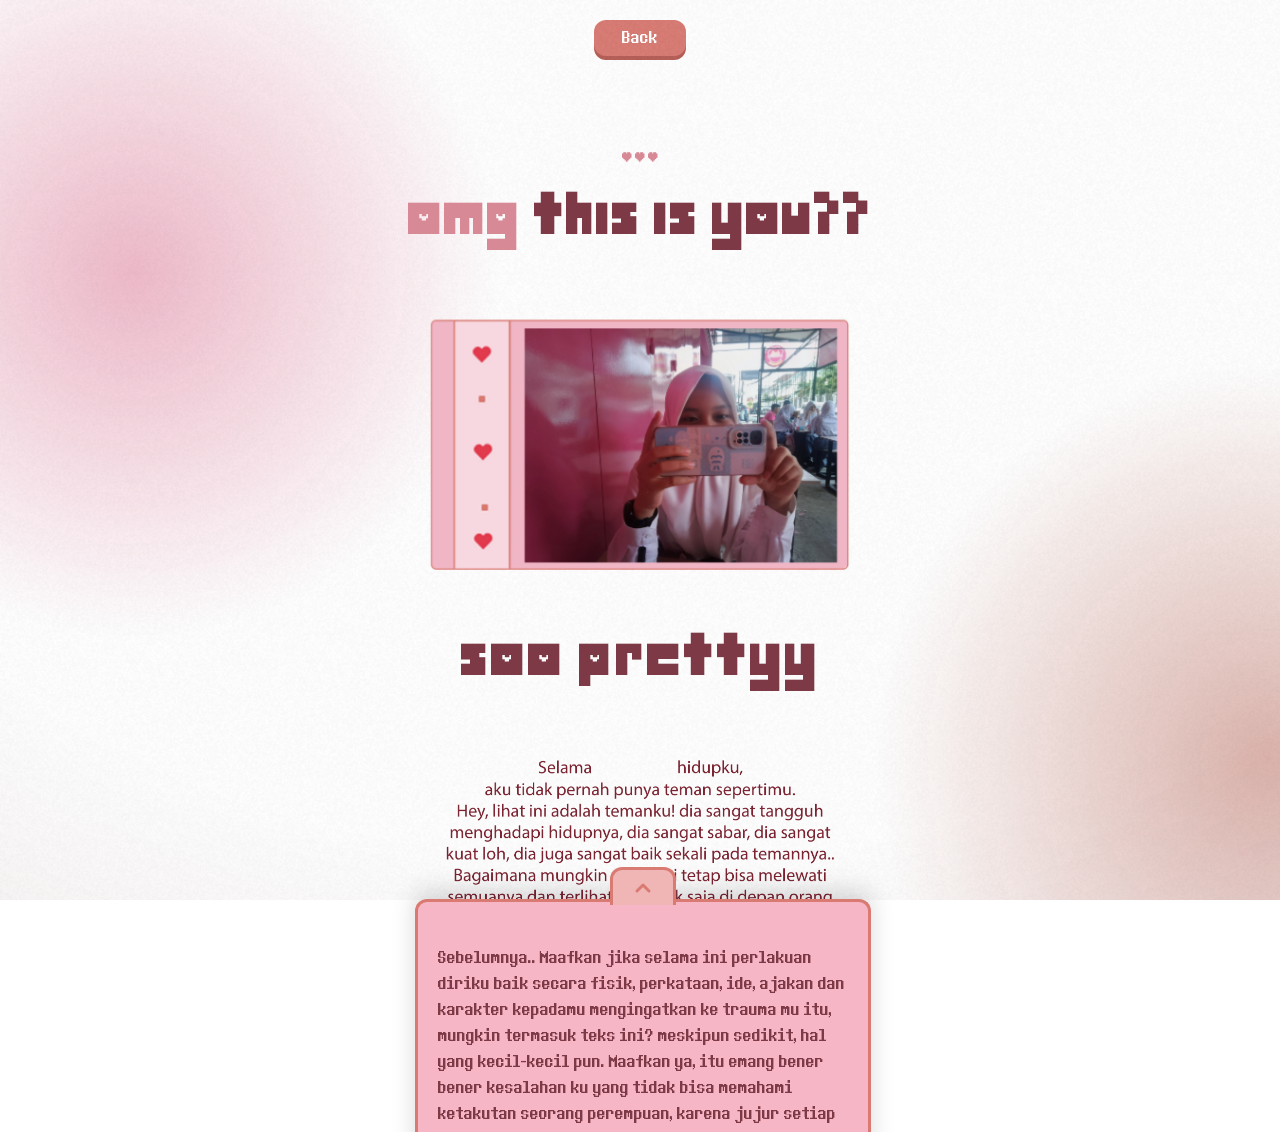
==== congrats.html @ e69c5c35 "Add files via upload" ====
<!DOCTYPE html>
<html lang="en">

<head>

    <meta charset="UTF-8">
    <meta name="viewport" content="width=device-width, initial-scale=1.0">

    <title>Congrats!</title>

    <link rel="preconnect" href="https://fonts.googleapis.com">
    <link rel="preconnect" href="https://fonts.gstatic.com" crossorigin>

    <link href="https://fonts.googleapis.com/css2?family=Press+Start+2P&family=Pixelify+Sans:wght@400;500;700&display=swap" rel="stylesheet">

    <link rel="stylesheet" href="love.css">
    <link rel="stylesheet" href="congrats.css">

</head>

<body>
    <div class="confetti" id="confetti" aria-hidden="true"></div>

    <!-- Background sama seperti index -->
     <div class="button">
        <a href="BF.html" class="back-btn">Back</a>
     </div>

    <div class="fx">

        <div class="fx__aurora"></div>

        <div class="fx__vignette"></div>

        <div class="fx__grain"></div>

    </div>

    <div class="rain"></div>

    <main class="congrats-page">

        <h1 class="congrats-title">

            <span>♥ ♥ ♥</span>

            <mark>OMG</mark> THIS IS YOU??

        </h1>

       <section class="photo-card">

    <img src="img/foto.png" alt="My Bestfriend">

</section>

        <h1 class="pretty">

            SOO PRETTYY

        </h1>
        <div class="love-message">
    <img src="img/loveText.png" alt="birthday-message">
</div>



    <div class="draggable-envelope-container">
    <div class="paper" id="paper">
        <div class="handle" id="handle">
            <svg width="24" height="24" viewBox="0 0 24 24" fill="none" stroke="#d97b73" stroke-width="3" stroke-linecap="round" stroke-linejoin="round">
                <path d="M18 15l-6-6-6 6"/>
            </svg>
        </div>

        <div class="paper-content" id="paper-content">
            <p>
                Sebelumnya.. Maafkan jika selama ini perlakuan diriku baik secara fisik, perkataan, ide, ajakan dan karakter kepadamu mengingatkan ke trauma mu itu, mungkin termasuk teks ini? meskipun sedikit, hal yang kecil-kecil pun. Maafkan ya, itu emang bener bener kesalahan ku yang tidak bisa memahami ketakutan seorang perempuan, karena jujur setiap langkah yang aku ambil itu selalu diambil dari keputusan yang paling jauh dari hal itu. Aku juga benci terhadap hal itu, sebagai laki laki juga aku bingung kenapa banyak laki laki seperti itu. Juga, jika kamu cape mendengarkanku terus-menerus tentang keluhan hidupku yang terlalu di dramatis dramatiskan ini, keluhan yang mungkin menurut kamu bukan sebuah keluhan? Sekali lagi, maaf ya.. itu terjadi karena kamu adalah temanku yang salah satunya bisa jadi tempat ternyaman untuk keluarnya keluhan yang mengangguku, bahkan aku tidak mau mengeluhkanya ke Kaka ku. Temanku ini, Sela. Adalah tempat yang aku anggap pulang, jadi wajarkan ya xixixixixixi :D
            </p>
            <p>
                Teks ini ditulis 29juni, jauh banget ya? Wkwkwk lagian aku kepikiran mulu soal hari ini.
29juni, tepat saat prototipe web ini baru mulai dibuat. Tepat setelah diriku nangis miris soal keluargaku¹.
Tahukah temanku, kamu salah satunya orang yang membuatku berani membuka diri kepada seseorang :D ini adalah teks yang selalu ingin ku ceritakan kepadamu tapi.. dimulai dari diriku yang malu untuk menceritakan hal ini, aku takut diriku yang semakin tidak tenang karena merasa malu setelah menceritakanya karena merasa tidak pantas dikeluhkan. Hehe :>
            </p>
            <p>
                Temanku, Sela. Ini adalah diriku, isi hati ku yang sekarang tidak ku tutupi karena aku percaya padamu, jujur sepertinya aku selalu berbohong kepada orang karena takut direndahkan. Meskipun aku selalu membantah bahwa jangan dipikirkan, tapi jika pikiran tetap memikirkan apa gunanya aku membatah itu? Sial nangis lagi.
Bahkan aku selalu mengecilkan musikku dekat orang bahkan kakak ku, itu terjadi otomatis. Mungkin karena diriku suka di judge selera musiknya, selera lainnya juga itu yang membuat diriku selalu ikut ke standar orang, standar musik orang, standar berbahasa orang, standar pemikiran orang yang semua itu jelas tidak bisa membebaskan diriku untuk menjadi diri sendiri alias pura pura, Sel. Tapi lihat karena temanku ini, dengannya aku menyadari bahwa menulis teks ini dan membiarkan kamu membacanya di hari ulang tahunnya adalah keinginan diriku yang asli, tidak berbohong, tidak menutupi demi terlihat menarik untuk terus bersama..
            </p>
            <p>
                Terimakasih. Karena kamu sel, aku jadi suka mikir lagi kenapa selalu mementingkan perasaan orang lain dibanding diriku sendiri.
Jujur aku gtau, aku bingung kenapa aku selalu mementingkan orang lain dibanding diriku? 
Bahkan Sepajang tulisan ini aku menangis, mungkin karena akhirnya aku bisa mengeluarkan apa yang selalu tidak bisa dikeluarkan?

Ketika aku melihatmu menangis, sedih, aku selalu ingin menemanimu, ada di sisimu, melepaskan emosimu kepadaku... Tapi aku tidak bisa melakukan itu, aku malu dan aku tidak berani.. aku cuman berharap dirimu datang kesini kepada temanmu ini sehingga aku benar benar bisa terbuka denganmu untuk membuatmu lebih baik :> (i wishh hahaha ;'v)
            </p>

            <p>
                Aku selalu menunggu, selalu berharap tinggi kepada temanku ini, meskipun aku terperangkap dalam kesedihan yang ku buat sendiri dan muncul kecewa karena harapan yang terlalu tinggi, eee intinya nunggu orang peka tiba tiba hehehe. Tenang saja, itu hanya kekecewaan kecil, lagipula aku sendiri yang terlalu menunggu maksudnya terlalu anuann, ketika aku sama sekali tidak meminta kita untuk ngobrol malam, tetapi aku tetap menunggu notif dari anda yang berharap akan tiba tiba mau mengobrol denganku pada malam itu. Itu sangat konyol yakan? Gapapa itu bukan salahmu kok, tidak usah dipikirkan hehehe.. 
            </p>

            <p>
                Termasuk kata ganti orang kesatu dan kedua ini, kamu pasti menyadarinya kan? Iyaa, kata gantinya menjadi "aku" dan "kamu". Aku memang selalu memakai "saya"  karena cukup membuat hatiku tenang dan tidak risih kepada diriku sendiri, namun kamu adalah orang pertama di hidupku yang memakai kata ganti itu juga. Rasanya senang banget, terharu apalagi itu adalah teman yang ku sukai, lebih dari suka deh... Yang ku cintai, yang bisa bikin aku khawatir.
Aku selalu mendoakanmu sela, semua itu karena kamu sahabatku sel ;v
            </p>

            <p>
                Ini adalah caraku mencintai seseorang, aku gamau di "rantai" oleh standar orang seperti seharus ini, seharusmya itu, aku ingin menjadi diriku sendiri. Termasuk memberikan teks ini di hari ulang tahunmu, aku tau semua perkataan ini keluar dari "perayaan" ulang tahunmu, maaf ya..
Aku harap kamu kedepannya tetap seperti ini, maksudnya tidak ikut standar aneh. Waktu itu temanku ini berhasil membuat saya nangis dengan jawabannya, Berjam jam aku terlalu memikirkan jauh takut penolakan terjadi diluar keinginannya, terbantahkan hanya dalam beberapa detik. Membuatku sadar, kenapa aku terlalu takut pada umurku sekarang? Terimakasih ya, Sel.
            </p>

            <p>
                Karena temanku ini, Sela. Aku mulai bisa menyadari kelebihan diriku dan kelebihan keadaanku. Tak hanya itu, dia bisa membuatku sadar bahwa jalan hidup tidak harus dibuat satu garis lurus. Belokan kecil memang wajar.
Dan masih banyak hal yang membuka mataku bahwa aku tidak seburuk itu. Aku sendiri benci jadi orang biasa saja baik dalam skill atau kekayaan, aku gabakal terima mentok disana sel, aku pengen build masa depan saya juga agar bisa membawamu, aku benar benar ingin.
            </p>

            <p>
                Sela, tahukah kamu? Kamu adalah orang dan alasan terbesar aku memikirkan jauhh kedepan, sampai sampai namamu selalu ada di setiap keputusanku, aku benar benar memikirkanmu dimanapun, kapanpun. Untuk saat ini, aku masih ada di umur 16 tahun, umur yang terlalu muda untuk memikirkan semua tentang itu. Namun disisi lain itu membuatku lebih siap menghadapi masa mendatang.
            </p>

            <p>
                Sekali lagi aku bertanya kepadamu, Kamu akan tetap menungguku kan?
Kamu akan memaksa bersamaku kepada orang tuamu kan?
Ya kan? :>

Tenang saja, aku bertanya seperti ini bukan buat tameng kaya "kalo aku tak punya apapun, kamu harus bersamaku apapun alasannya", aku lagi berusaha keras ko buat bisa hidup lebih dari layak.

Aduh maaf malah kesana lagiii, aku usahakan itu yang terakhirr, gabakal lagi kok :> aku ga pesimis ko engga..
            </p>

            <p>
                Sampai sini, akhirnya aku lumayan reda wkwkwkwk. Waah ternyata kamu masih membacanya sampai sini? Makasih bangett ya, temanku ini emang baikk bangett :>
kalo kamu jadi ngerasa marah atau risih saat membaca ini di hari ulang tahunmu.... Maafkan ya, nanti kamu kasi tau aja kalo jangan kaya gini lagi, jujur saat aku meminta maaf terkait hal hal ini, hatiku suka sakit... Tapi gapapa, aku cuman mau bilang maaf jika aku menghancurkan hari ulang tahunmu ini dengan semua curhatanku tadi. Kalo begitu aku gabakal ngulangin ini lagi kok. Happy birthday my bestfriend, sahabat perempuanku, selamat 17tahun!!
            </p>
            <br><br>
            <a href="ucapan.html" class="next-btn" id="next-btn">Next!</a>
        </div>

        
    </div>
</div>



</div>

        

            <!-- nanti tombol next disini -->

        </section>
    </main>

    <script src="congrats.js"></script>

</body>

</html>
---- congrats.css ----
/* =========================
        PAGE
========================= */

@font-face {
    font-family: 'pixel';
    src: url('font/deltarune.ttf');
}

@font-face {
    font-family: 'pixel2';
    src: url('font/determination.ttf');
}

@keyframes muncul {
  to {
    opacity: 1; 
    transform: translateX(0);
  }
}

:root {
  --red: #e23b4e;
  --heart-mask: url("data:image/svg+xml,%3Csvg xmlns='http://www.w3.org/2000/svg' viewBox='0 0 24 24'%3E%3Cpath d='M12 21.6 4.1 13.7a5.1 5.1 0 0 1 7.2-7.2l.7.7.7-.7a5.1 5.1 0 1 1 7.2 7.2z'/%3E%3C/svg%3E");
}

/* Shape dasar Love (SVG mask) */
.heart {
  display: inline-block;
  width: 14px;
  height: 14px;
  background: var(--red);
  -webkit-mask: var(--heart-mask) center/contain no-repeat;
          mask: var(--heart-mask) center/contain no-repeat;
}

/* Container & animasi drift background */
.confetti {
  position: fixed;
  inset: 0;
  pointer-events: none;
  z-index: 0; /* Sesuaikan z-index agar berada di belakang konten utama */
}

.confetti__layer {
  position: absolute;
  inset: 0;
  will-change: transform;
}

.confetti .heart {
  position: absolute;
  opacity: 0;
  animation: drift linear infinite;
}

@keyframes drift {
  0%   { opacity: 0; transform: translateY(10px) rotate(0deg) scale(.9); }
  10%  { opacity: .7; }
  90%  { opacity: .7; }
  100% { opacity: 0; transform: translateY(-26px) rotate(12deg) scale(1.05); }
}

.button {
    display: flex;
    justify-content: center; 
    align-items: center;
    width: 100%;
    margin-top: 20px; 
}

.back-btn {
      background-color: #d97b73;
      width: 60px;
      height: 20px;
      color: #ffffff;
      text-decoration: none;
      font-size: 0.9rem;
      padding: 8px 16px;
      border-radius: 12px;
      margin-bottom: 25px;
      box-shadow: 0 4px 0 #b55d55;
      transition: all 0.1s ease;
      display: flex;
      align-items: center;
      justify-content: center;
      font-family: pixel2;
    }

    .back-btn:active {
      transform: translateY(4px);
      box-shadow: 0 0 0 #b55d55;
    }

.congrats-page{

    width:min(90%,500px);

    margin:35px auto 60px;

    display:flex;

    flex-direction:column;

    align-items:center;

    position:relative;

}

.fx{ position:fixed; inset:0; z-index:0; pointer-events:none; overflow:hidden; }

.fx__aurora{ position:absolute; inset:-10%; }
.fx__aurora::before,
.fx__aurora::after{
  content:""; position:absolute; border-radius:50%;
  will-change:transform;
}
.fx__aurora::before{          /* warm pink bloom */
  width:65vmax; height:65vmax; left:-10%; top:-5%;
  background:radial-gradient(circle at 50% 50%, rgba(236, 174, 193, 0.85), rgba(255,193,212,0) 62%);
  animation:auroraA 19s ease-in-out infinite alternate;
}
.fx__aurora::after{           /* peach bloom */
  width:70vmax; height:70vmax; right:-20%; bottom:-20%;
  background:radial-gradient(circle at 50% 50%, rgba(212, 162, 153, 0.8), rgba(255,225,196,0) 62%);
  animation:auroraB 24s ease-in-out infinite alternate;
}
@keyframes auroraA{
  0%  { transform:translate(0,0) scale(1); }
  100%{ transform:translate(8vw,6vh) scale(1.18); }
}
@keyframes auroraB{
  0%  { transform:translate(0,0) scale(1.1); }
  100%{ transform:translate(-7vw,-5vh) scale(.92); }
}

.fx__vignette{
  position:absolute; inset:0;
  background:radial-gradient(125% 110% at 50% 38%, transparent 52%, rgba(120,40,50,.12) 100%);
}
.fx__grain{
  position:absolute; inset:0;
  background:url("./textures/grain.png") repeat;
  background-size:180px 180px;
  opacity:.4;
  mix-blend-mode:multiply;
  animation:grainShift 5s steps(4) infinite;
}
@keyframes grainShift{
  0%{ transform:translate(0,0); }   25%{ transform:translate(-2%,1%); }
  50%{ transform:translate(1%,-2%); } 75%{ transform:translate(-1%,-1%); }
  100%{ transform:translate(0,0); }
}


/* =========================
        TITLE
========================= */


.congrats-title{

    font-family: pixel, "Press Start 2P", monospace;

    font-size:3.5rem;

    color:#7d3945;

    text-align:center;

    line-height:1.5;

    margin-bottom:28px;

    opacity: 0; /* Mulai dengan teks tidak terlihat */
  transform: translateX(-38px);
  animation: muncul 1.5s ease-out forwards;

}

.congrats-title span{

    display:block;

    font-size:.65rem;

    color:#d78995;

    margin-bottom:10px;

}

mark {
  background-color: transparent;
  color: #d78995;
}




/* =========================
        PHOTO
========================= */

.photo-card{

    width:100%;

    display:flex;

    justify-content:center;

    align-items:center;

    margin-bottom:1px;

    opacity: 0; /* Mulai dengan teks tidak terlihat */
     transform: translatey(15px);
     animation: muncul 0.9s ease-out forwards;

}

.photo-card img{

    width:min(90%, 420px);

    aspect-ratio:4 / 3;

    object-fit:contain;

    display:block;

}



/* =========================
        PRETTY
========================= */

.pretty{

    margin-top:28px;

    margin-bottom:22px;

    font-family: pixel, "Press Start 2P", monospace;

    font-size: 3.5rem;

    color:#7d3945;

    letter-spacing:1px;

     opacity: 0; /* Mulai dengan teks tidak terlihat */
     transform: translateX(-38px);
     animation: muncul 1.5s ease-out forwards;
}

/* =========================
      LOVE MESSAGE
========================= */

.love-message{

    width:100%;

    display:flex;

    justify-content:center;

    align-items:center;

    margin:28px 0;

}

.love-message img{

    width:min(92%, 420px);

    height:auto;

    display:block;

}

/* =========================
        LETTER
========================= */

.letter-wrapper{

    margin-top:80px;

    width:420px;

    display:flex;

    justify-content:center;

    position:relative;

}

/* surat */

.letter{

    position:relative;

    width:360px;

    height:170px;

    background:#f6b6c6;

    border:3px solid #d78995;

    border-radius:8px;

    box-shadow:0 6px 18px rgba(0,0,0,.08);

}

/* pegangan */

.letter::before{

    content:"";

    position:absolute;

    top:-18px;

    left:50%;

    transform:translateX(-50%);

    width:40px;

    height:28px;

    background:#ffc2d0;

    border:3px solid #d78995;

    border-radius:8px 8px 0 0;

}

/* =========================
      RESPONSIVE
========================= */

@media(max-width:550px){

.photo-frame{

    width:180px;

    height:180px;

}

.pretty{

    font-size:.9rem;

}

.message{

    width:95%;

    font-size:.8rem;

}

.letter-wrapper{

    width:260px;

}

.left-door,
.right-door{

    width:122px;
    height:145px;

}

}

/* =========================
        LETTER
========================= */

.letter-wrapper{

    width:100%;

    height:0;

    display:flex;

    justify-content:center;

    position:relative;

    overflow:visible;

    margin-top:90px;

}

.letter{

    position:absolute;

    bottom:0;

    width:min(92%,430px);

    height:900px;      /* tinggi surat */

    background:#f6b6c6;

    border:3px solid #d78995;

    border-radius:10px;

    box-shadow:0 8px 25px rgba(0,0,0,.18);

    transform:translateY(720px);

    overflow:hidden;

}
/* =========================
   DRAGGABLE CARD STYLES
========================= */
.draggable-envelope-container {
    position: fixed;
    bottom: 0;
    left: 50%;
    transform: translateX(-50%);
    width: min(92%, 450px);
    z-index: 50;

    height: 100px; 
}

.paper {
    position: absolute;

    bottom: -497px; 
    left: 0;
    width: 100%;
    height: 495px; 
    background: #f6b6c6; 
    border: 3px solid #d97b73; 
    border-bottom: none;
    border-radius: 12px 12px 0 0;
    box-shadow: 0 -8px 25px rgba(0,0,0,0.15);
    display: flex;
    flex-direction: column;
    will-change: transform;
}

.handle {
    position: absolute;
    top: -35px;
    left: 50%;
    transform: translateX(-50%);
    width: 60px;
    height: 35px;
    background: #f0b6b6;
    border: 3px solid #d97b73;
    border-bottom: none;
    border-radius: 12px 12px 0 0;
    display: flex;
    justify-content: center;
    align-items: center;
    cursor: grab;
    /* Cute bounce animation for the arrow to prompt dragging */
    animation: bounce 2s infinite ease-in-out;
}

.handle:active {
    cursor: grabbing;
    animation: none;
}

.paper-content {
    padding: 30px 20px;
    font-family: pixel2;
    font-size: 0.9rem;
    color: #7d3945;
    line-height: 1.8;
    text-align: left;
    /* Crucial: Hidden overflow until fully opened */
    overflow-y: hidden; 
    flex-grow: 1;
    margin-bottom: 60px; /* Space for the button */
}

/* Added dynamically via JS when fully opened */
.paper-content.scroll-active {
    overflow-y: auto;
}

.next-btn {

    display: block;
    width: fit-content;
    margin: 20px 0 0 auto; 
    
    background: #f0b6b6;
    border: 2px solid #d97b73;
    color: #d97b73;
    padding: 10px 20px;
    border-radius: 8px;
    text-decoration: none;
    font-family: pixel2;
    font-size: 1.2rem;
    font-weight: bold;
    z-index: 99;

    opacity: 0;
    pointer-events: none;
    transition: opacity 0.4s ease;
}
.next-btn:hover {
    background: #d97b73;
    color: #fff;
}
.next-btn.visible {
    opacity: 1;
    pointer-events: auto;
}



@keyframes bounce {
    0%, 100% { transform: translate(-50%, 0); }
    50% { transform: translate(-50%, -5px); }
}

/* Add a transition class for the elements shifting up */
.shift-element {
    will-change: transform;
}
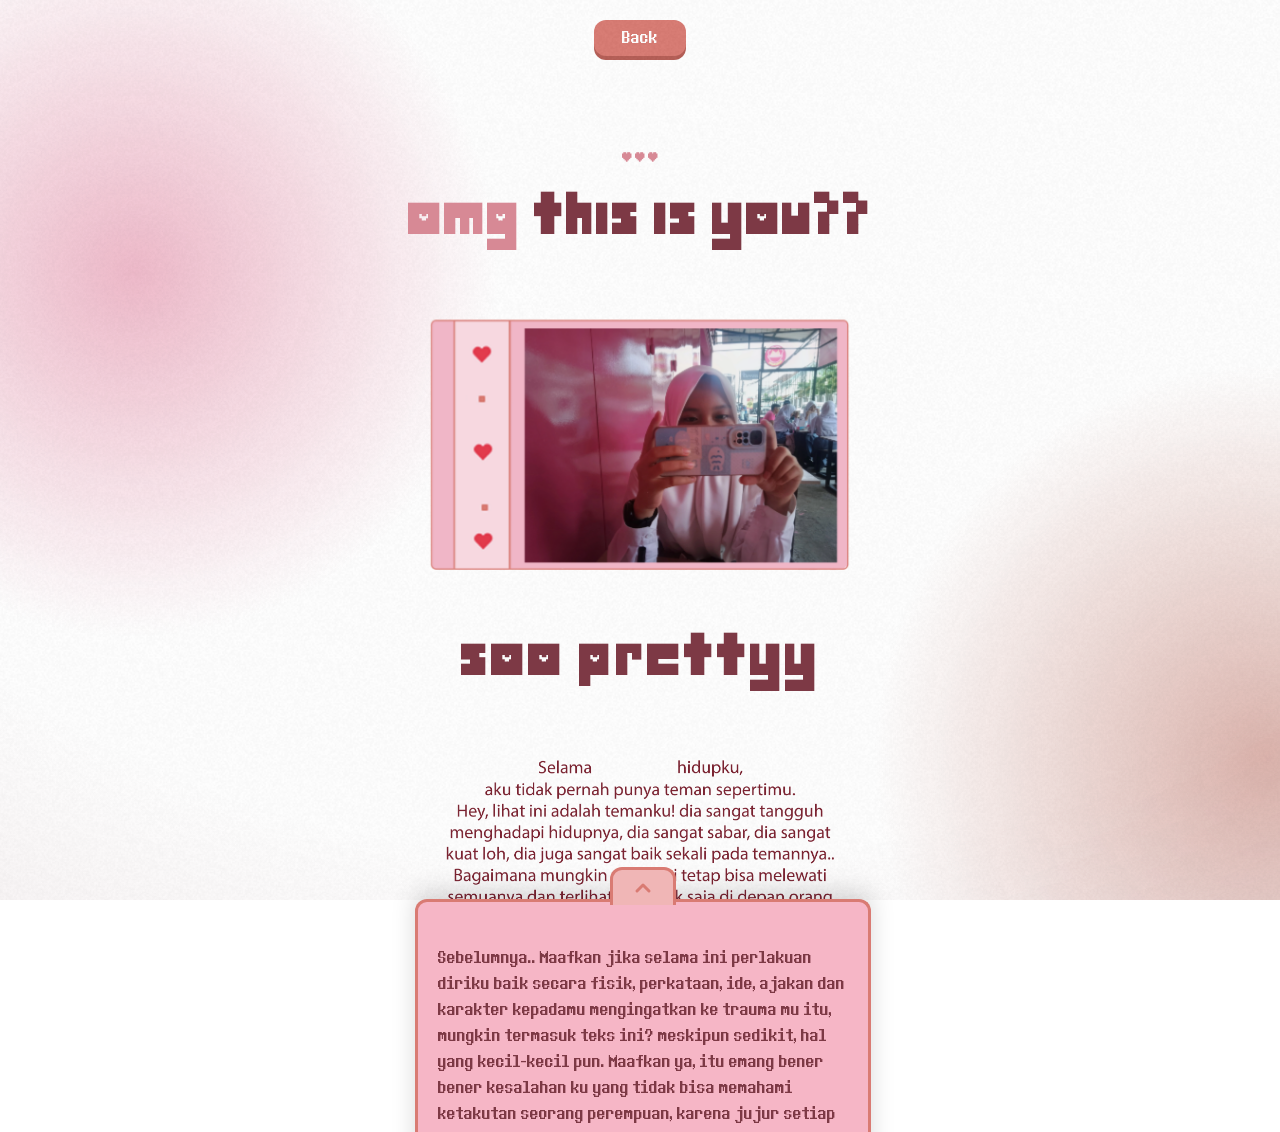
==== commit 340bcf6b: "Update congrats.html" ====
--- a/congrats.html
+++ b/congrats.html
@@ -51,7 +51,7 @@
 
        <section class="photo-card">
 
-    <img src="img/foto.png" alt="My Bestfriend">
+    <img src="img/foto.webp" alt="My Bestfriend">
 
 </section>
 
@@ -155,4 +155,4 @@
 
 </body>
 
-</html>+</html>
